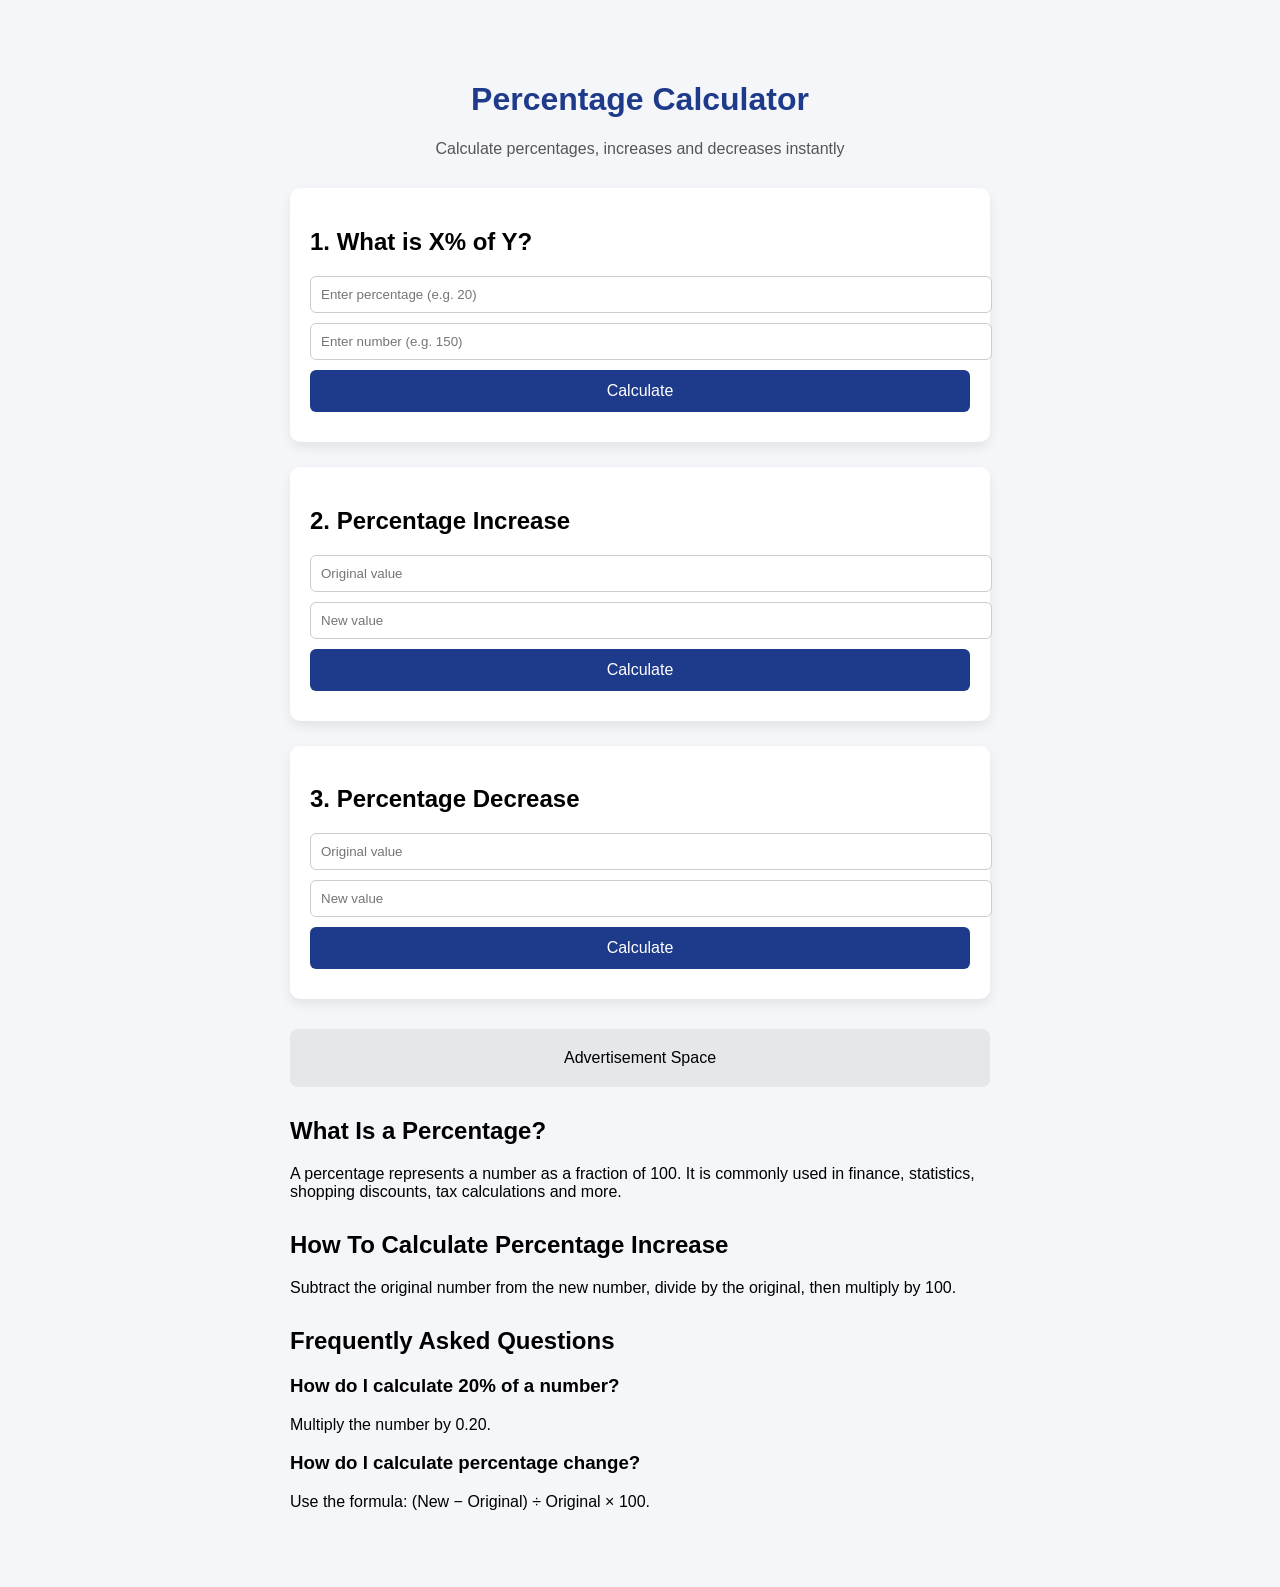
==== index.html @ 4482d489 "Add files via upload" ====
<!DOCTYPE html>
<html lang="en">
<head>
    <meta charset="UTF-8">
    <title>Percentage Calculator – Calculate Percentages Instantly</title>
    <meta name="description" content="Free online percentage calculator. Calculate percentage increase, decrease, reverse percentage and more instantly. Simple, fast and accurate.">
    <meta name="viewport" content="width=device-width, initial-scale=1.0">
    <link rel="stylesheet" href="style.css">
</head>
<body>

<div class="container">

    <h1>Percentage Calculator</h1>
    <p class="subtitle">Calculate percentages, increases and decreases instantly</p>

    <div class="card">
        <h2>1. What is X% of Y?</h2>
        <input type="number" id="percent1" placeholder="Enter percentage (e.g. 20)">
        <input type="number" id="number1" placeholder="Enter number (e.g. 150)">
        <button onclick="calculateBasic()">Calculate</button>
        <div class="result" id="result1"></div>
    </div>

    <div class="card">
        <h2>2. Percentage Increase</h2>
        <input type="number" id="increaseOriginal" placeholder="Original value">
        <input type="number" id="increaseNew" placeholder="New value">
        <button onclick="calculateIncrease()">Calculate</button>
        <div class="result" id="result2"></div>
    </div>

    <div class="card">
        <h2>3. Percentage Decrease</h2>
        <input type="number" id="decreaseOriginal" placeholder="Original value">
        <input type="number" id="decreaseNew" placeholder="New value">
        <button onclick="calculateDecrease()">Calculate</button>
        <div class="result" id="result3"></div>
    </div>

    <div class="ad-placeholder">
        Advertisement Space
    </div>

    <section class="content">
        <h2>What Is a Percentage?</h2>
        <p>
            A percentage represents a number as a fraction of 100. It is commonly used
            in finance, statistics, shopping discounts, tax calculations and more.
        </p>

        <h2>How To Calculate Percentage Increase</h2>
        <p>
            Subtract the original number from the new number, divide by the original,
            then multiply by 100.
        </p>

        <h2>Frequently Asked Questions</h2>
        <h3>How do I calculate 20% of a number?</h3>
        <p>Multiply the number by 0.20.</p>

        <h3>How do I calculate percentage change?</h3>
        <p>Use the formula: (New − Original) ÷ Original × 100.</p>
    </section>

</div>

<script src="script.js"></script>
</body>
</html>
---- style.css ----
body {
    font-family: Arial, sans-serif;
    background: #f4f6f9;
    margin: 0;
    padding: 0;
}

.container {
    max-width: 700px;
    margin: 40px auto;
    padding: 20px;
}

h1 {
    text-align: center;
    color: #1e3a8a;
}

.subtitle {
    text-align: center;
    color: #555;
    margin-bottom: 30px;
}

.card {
    background: white;
    padding: 20px;
    margin-bottom: 25px;
    border-radius: 10px;
    box-shadow: 0 5px 12px rgba(0,0,0,0.08);
}

input {
    width: 100%;
    padding: 10px;
    margin-bottom: 10px;
    border-radius: 6px;
    border: 1px solid #ccc;
}

button {
    width: 100%;
    padding: 12px;
    border: none;
    border-radius: 6px;
    background: #1e3a8a;
    color: white;
    font-size: 16px;
    cursor: pointer;
}

button:hover {
    background: #162d6b;
}

.result {
    margin-top: 10px;
    font-weight: bold;
}

.ad-placeholder {
    background: #e5e7eb;
    padding: 20px;
    text-align: center;
    border-radius: 8px;
    margin: 30px 0;
}

.content h2 {
    margin-top: 30px;
}
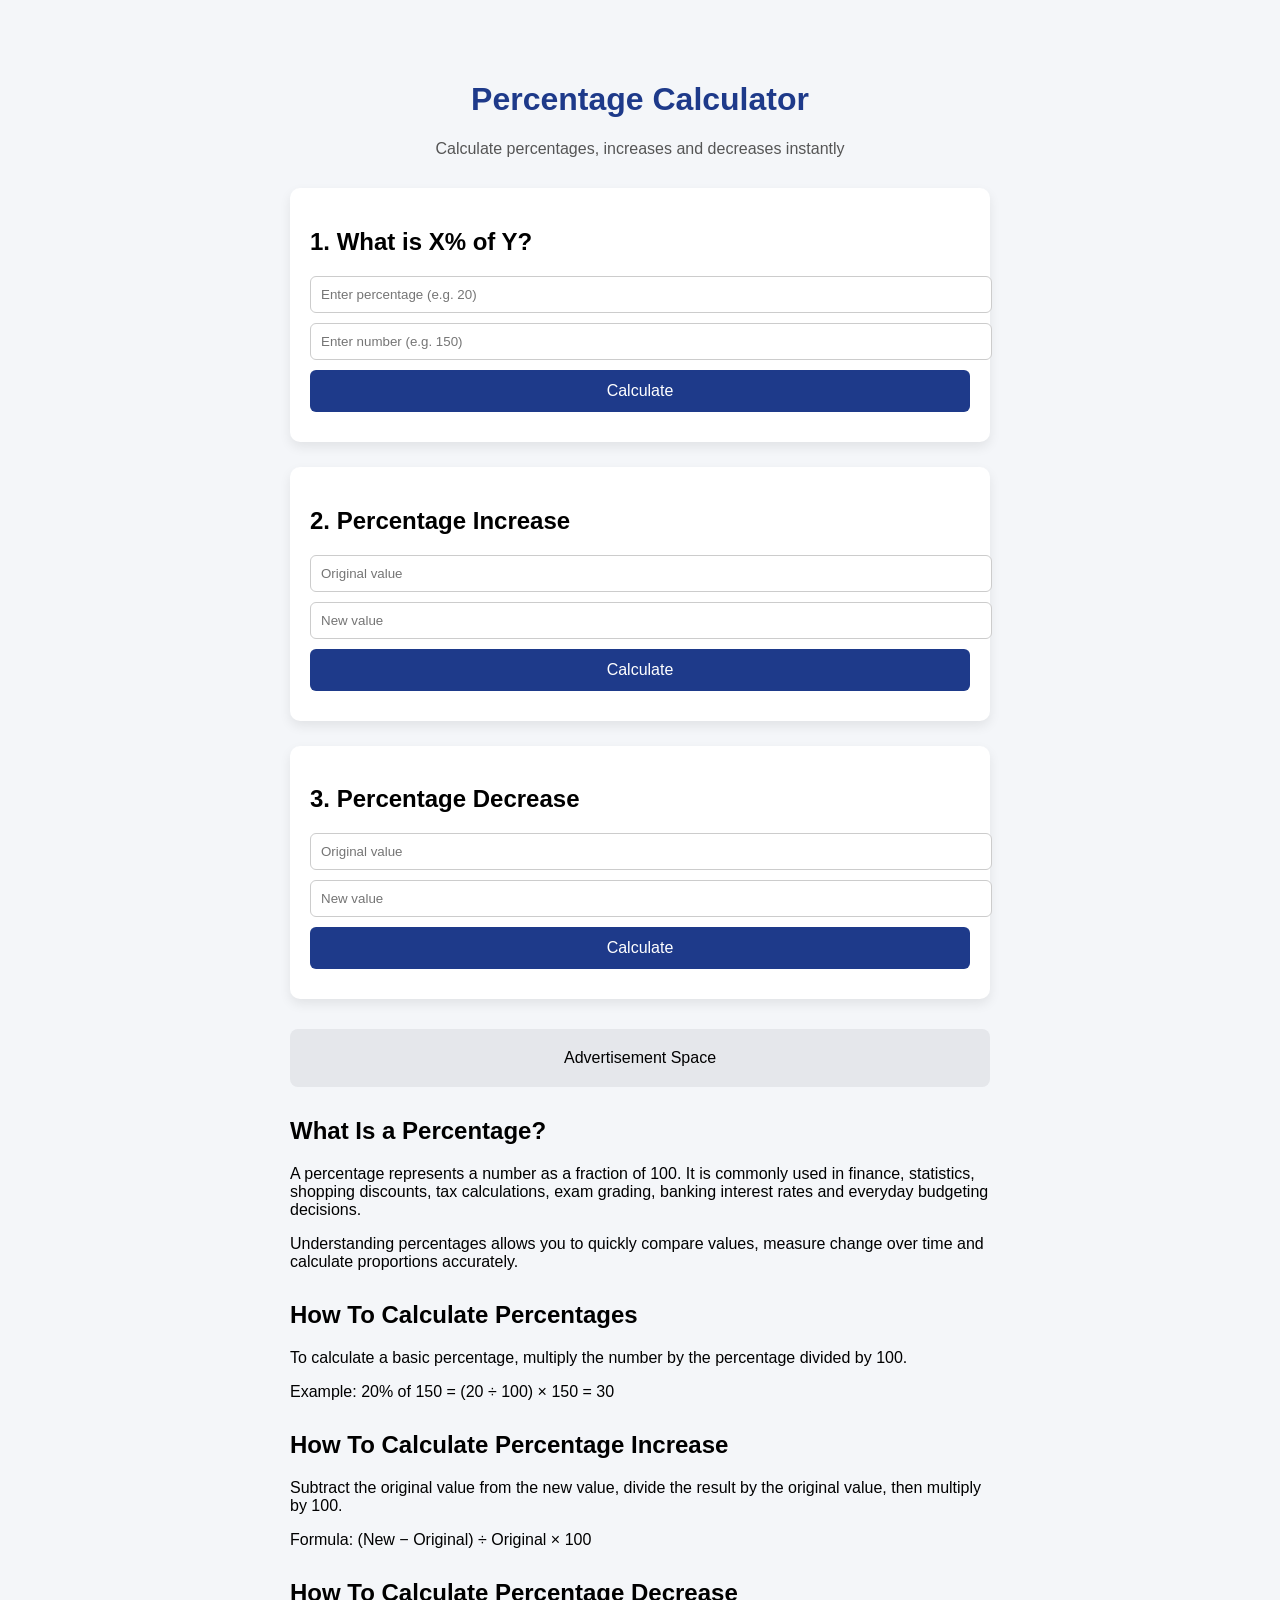
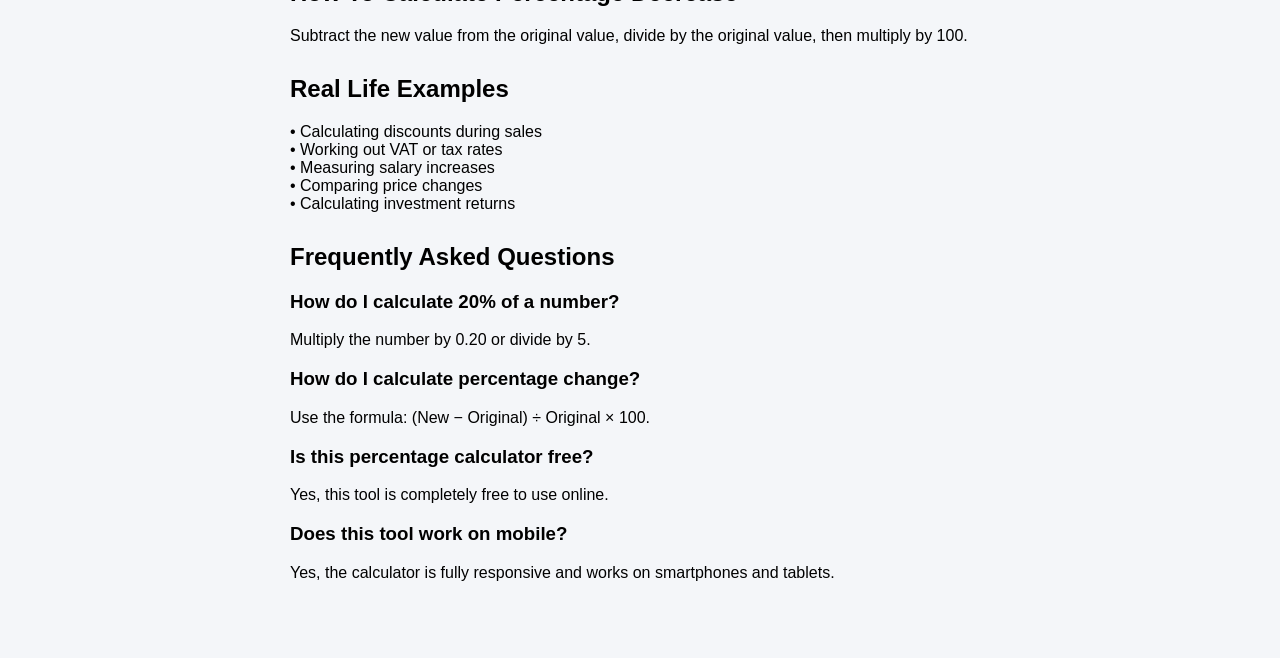
==== commit 711fa39b: "Enhance percentage calculator content and examples Updated content and structure of the percentage c" ====
--- a/index.html
+++ b/index.html
@@ -43,24 +43,66 @@
     </div>
 
     <section class="content">
-        <h2>What Is a Percentage?</h2>
-        <p>
-            A percentage represents a number as a fraction of 100. It is commonly used
-            in finance, statistics, shopping discounts, tax calculations and more.
-        </p>
+       <h2>What Is a Percentage?</h2>
+    <p>
+        A percentage represents a number as a fraction of 100. It is commonly used
+        in finance, statistics, shopping discounts, tax calculations, exam grading,
+        banking interest rates and everyday budgeting decisions.
+    </p>
 
-        <h2>How To Calculate Percentage Increase</h2>
-        <p>
-            Subtract the original number from the new number, divide by the original,
-            then multiply by 100.
-        </p>
+    <p>
+        Understanding percentages allows you to quickly compare values, measure
+        change over time and calculate proportions accurately.
+    </p>
 
-        <h2>Frequently Asked Questions</h2>
-        <h3>How do I calculate 20% of a number?</h3>
-        <p>Multiply the number by 0.20.</p>
+    <h2>How To Calculate Percentages</h2>
+    <p>
+        To calculate a basic percentage, multiply the number by the percentage
+        divided by 100.
+    </p>
 
-        <h3>How do I calculate percentage change?</h3>
-        <p>Use the formula: (New − Original) ÷ Original × 100.</p>
+    <p>
+        Example: 20% of 150 = (20 ÷ 100) × 150 = 30
+    </p>
+
+    <h2>How To Calculate Percentage Increase</h2>
+    <p>
+        Subtract the original value from the new value, divide the result by the
+        original value, then multiply by 100.
+    </p>
+
+    <p>
+        Formula: (New − Original) ÷ Original × 100
+    </p>
+
+    <h2>How To Calculate Percentage Decrease</h2>
+    <p>
+        Subtract the new value from the original value, divide by the original
+        value, then multiply by 100.
+    </p>
+
+    <h2>Real Life Examples</h2>
+    <p>
+        • Calculating discounts during sales<br>
+        • Working out VAT or tax rates<br>
+        • Measuring salary increases<br>
+        • Comparing price changes<br>
+        • Calculating investment returns
+    </p>
+
+    <h2>Frequently Asked Questions</h2>
+
+    <h3>How do I calculate 20% of a number?</h3>
+    <p>Multiply the number by 0.20 or divide by 5.</p>
+
+    <h3>How do I calculate percentage change?</h3>
+    <p>Use the formula: (New − Original) ÷ Original × 100.</p>
+
+    <h3>Is this percentage calculator free?</h3>
+    <p>Yes, this tool is completely free to use online.</p>
+
+    <h3>Does this tool work on mobile?</h3>
+    <p>Yes, the calculator is fully responsive and works on smartphones and tablets.</p>
     </section>
 
 </div>
@@ -68,3 +110,4 @@
 <script src="script.js"></script>
 </body>
 </html>
+
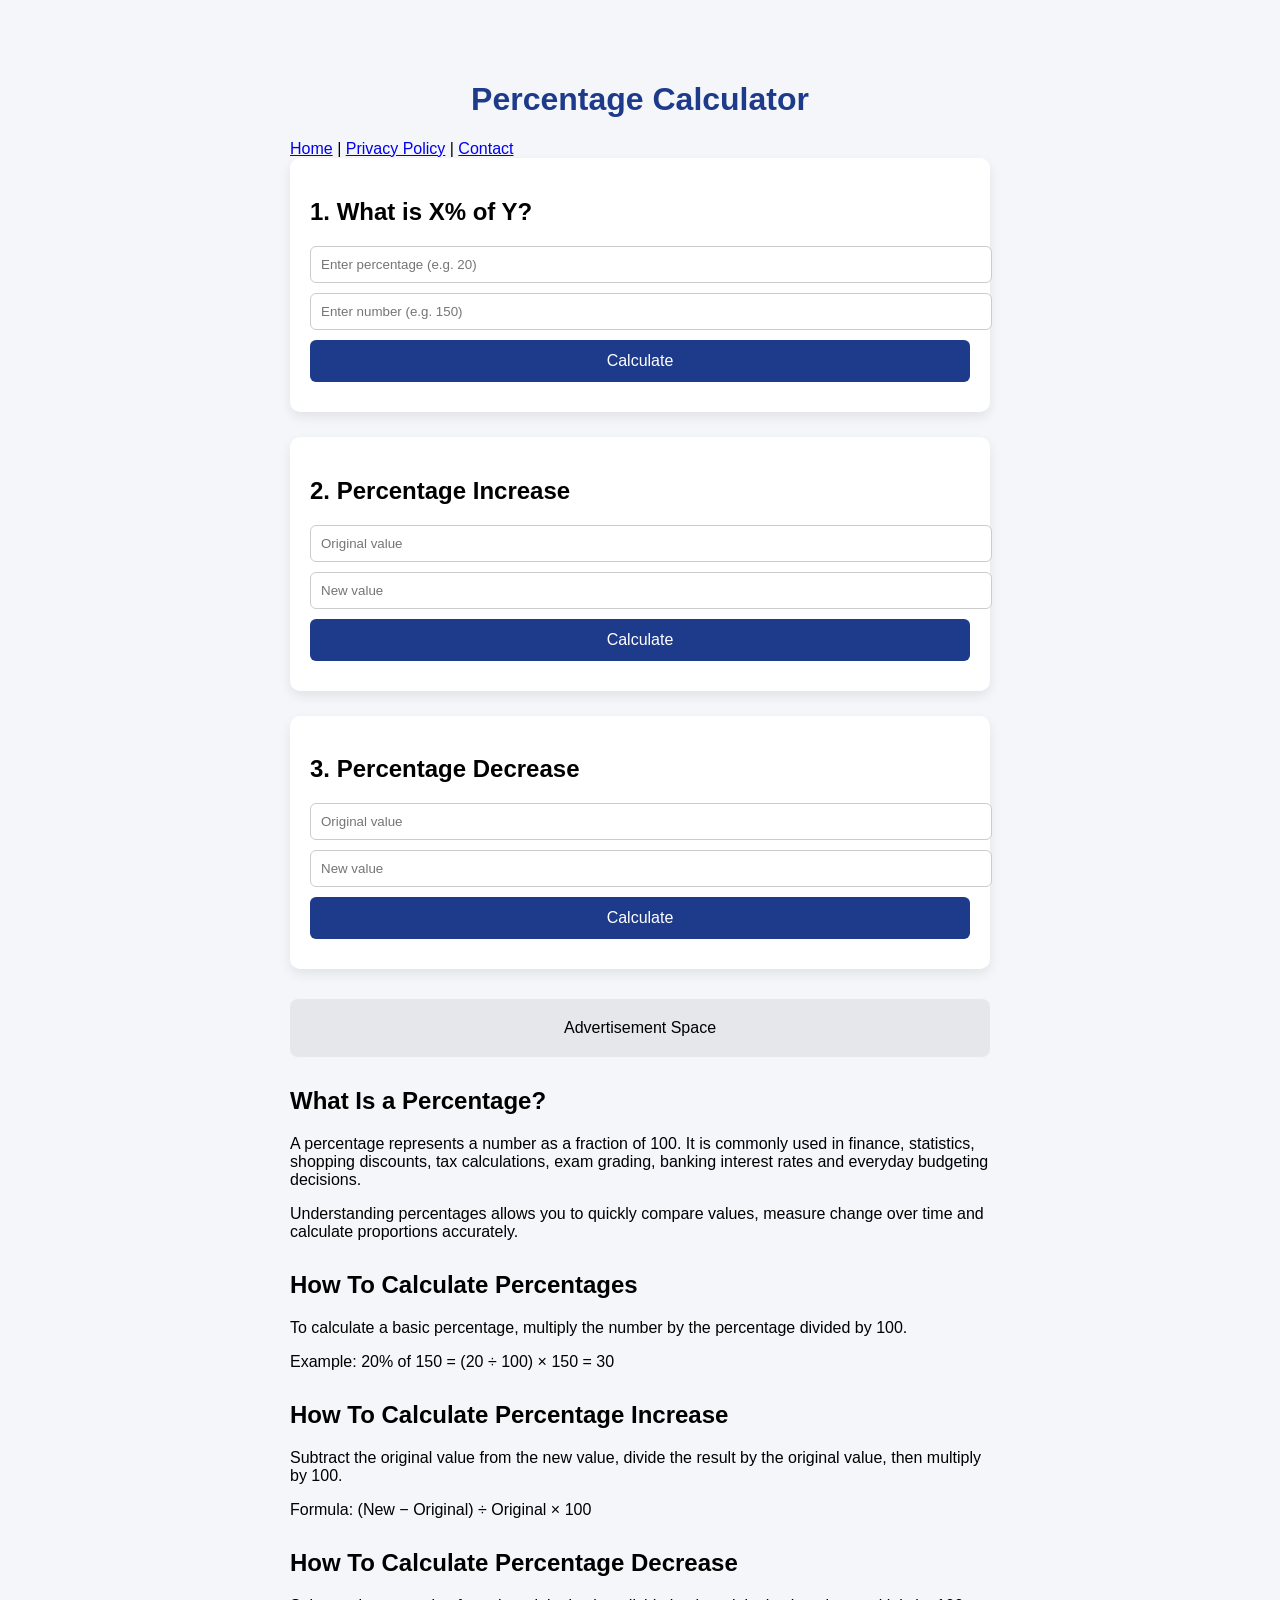
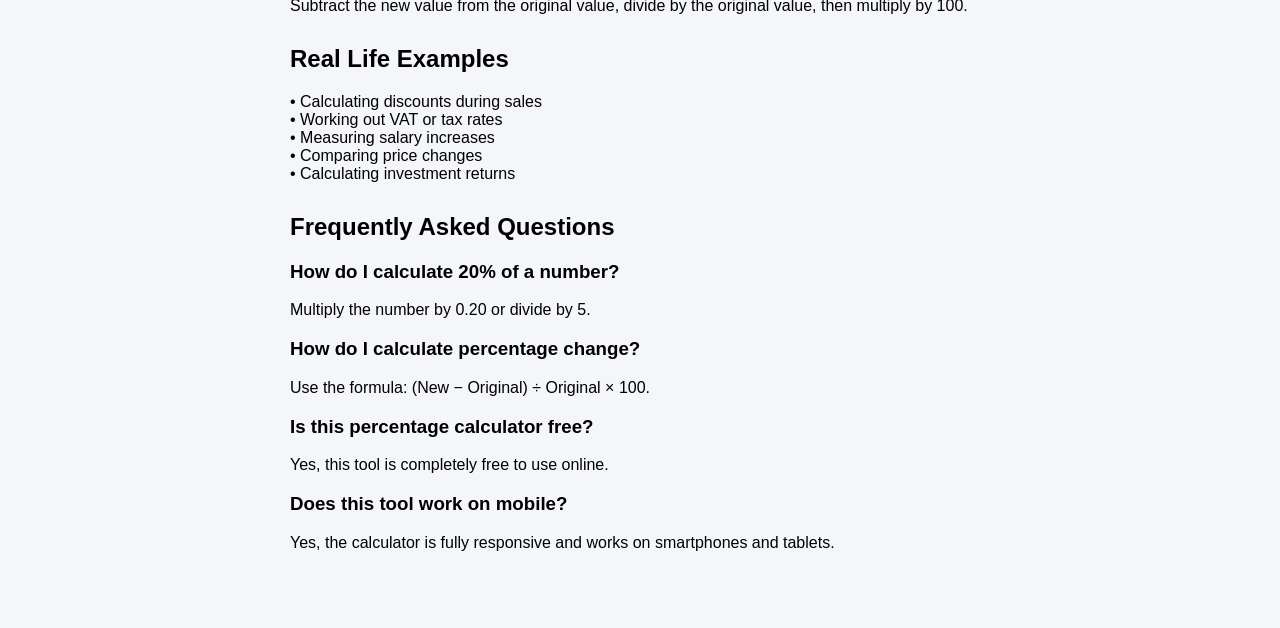
==== commit d6e7d11b: "Add navigation links to index.html Added navigation links for Home, Privacy Policy, and Contact." ====
--- a/index.html
+++ b/index.html
@@ -12,7 +12,11 @@
 <div class="container">
 
     <h1>Percentage Calculator</h1>
-    <p class="subtitle">Calculate percentages, increases and decreases instantly</p>
+  <nav class="nav">
+    <a href="index.html">Home</a> |
+    <a href="privacy.html">Privacy Policy</a> |
+    <a href="contact.html">Contact</a>
+</nav>
 
     <div class="card">
         <h2>1. What is X% of Y?</h2>
@@ -111,3 +115,4 @@
 </body>
 </html>
 
+
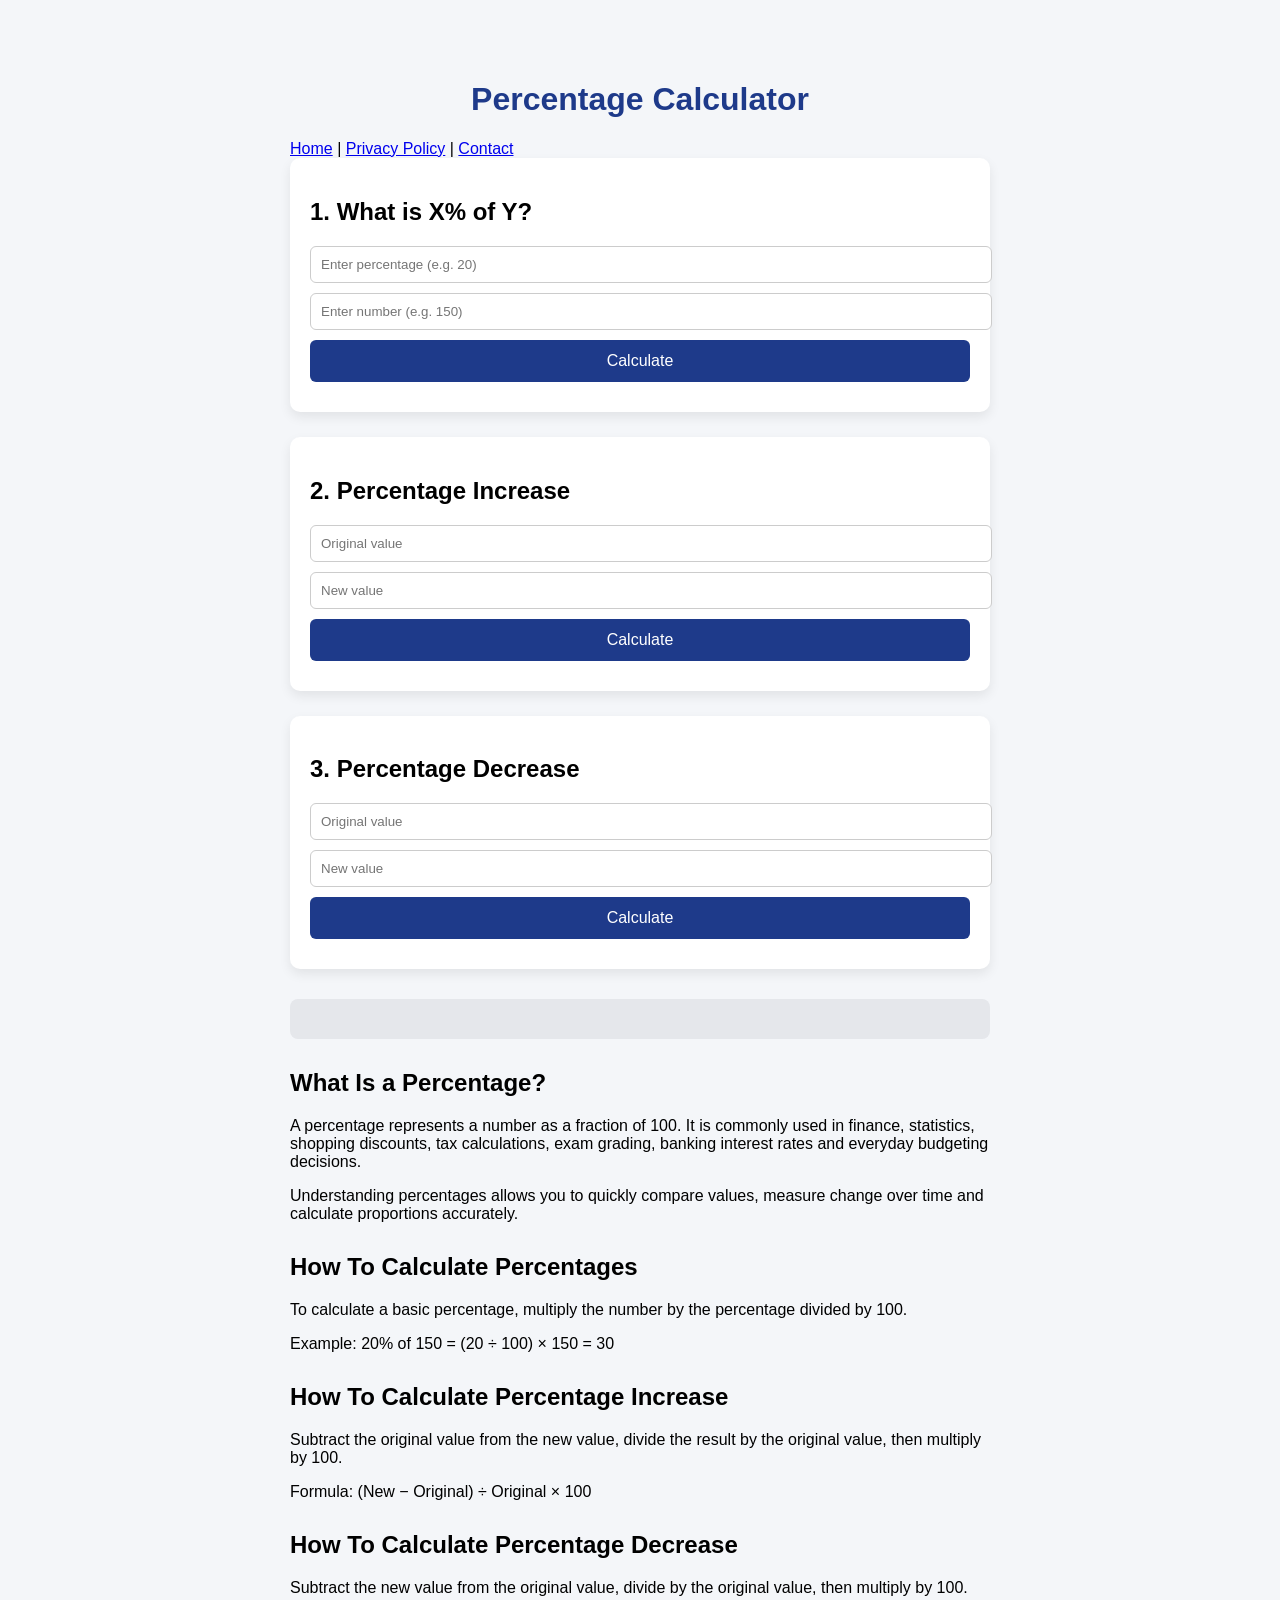
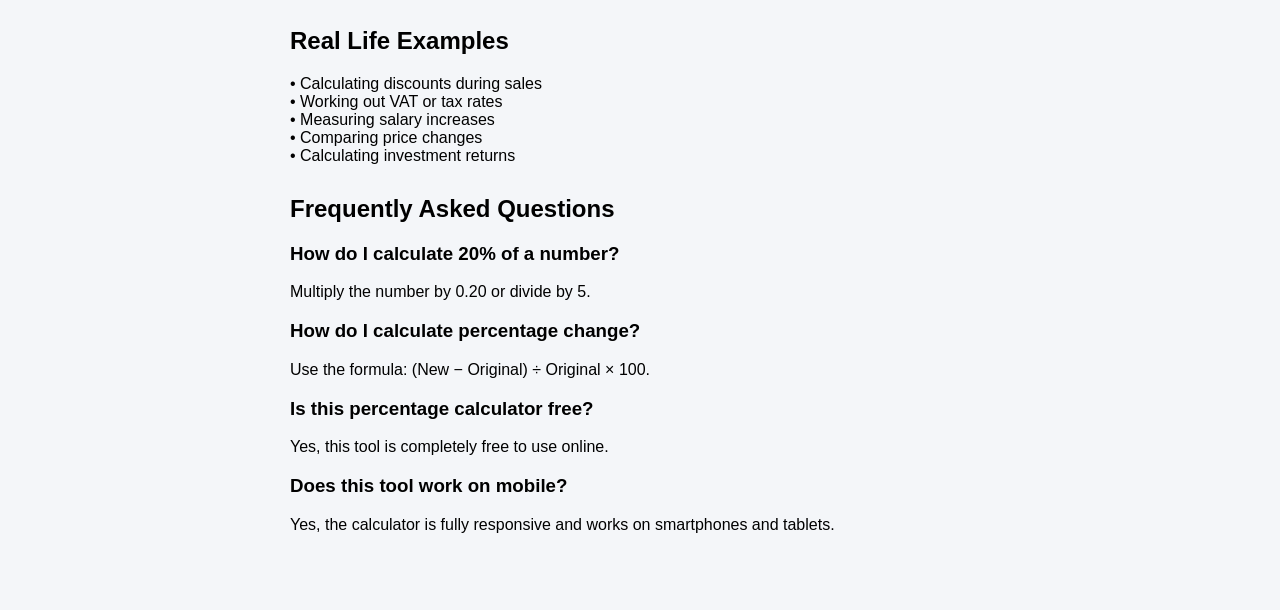
==== commit 365bd65d: "Fix HTML formatting and add ad script" ====
--- a/index.html
+++ b/index.html
@@ -43,7 +43,8 @@
     </div>
 
     <div class="ad-placeholder">
-        Advertisement Space
+        <script async src="https://pagead2.googlesyndication.com/pagead/js/adsbygoogle.js?client=ca-pub-3209071697978846"
+     crossorigin="anonymous"></script>
     </div>
 
     <section class="content">
@@ -116,3 +117,4 @@
 </html>
 
 
+
